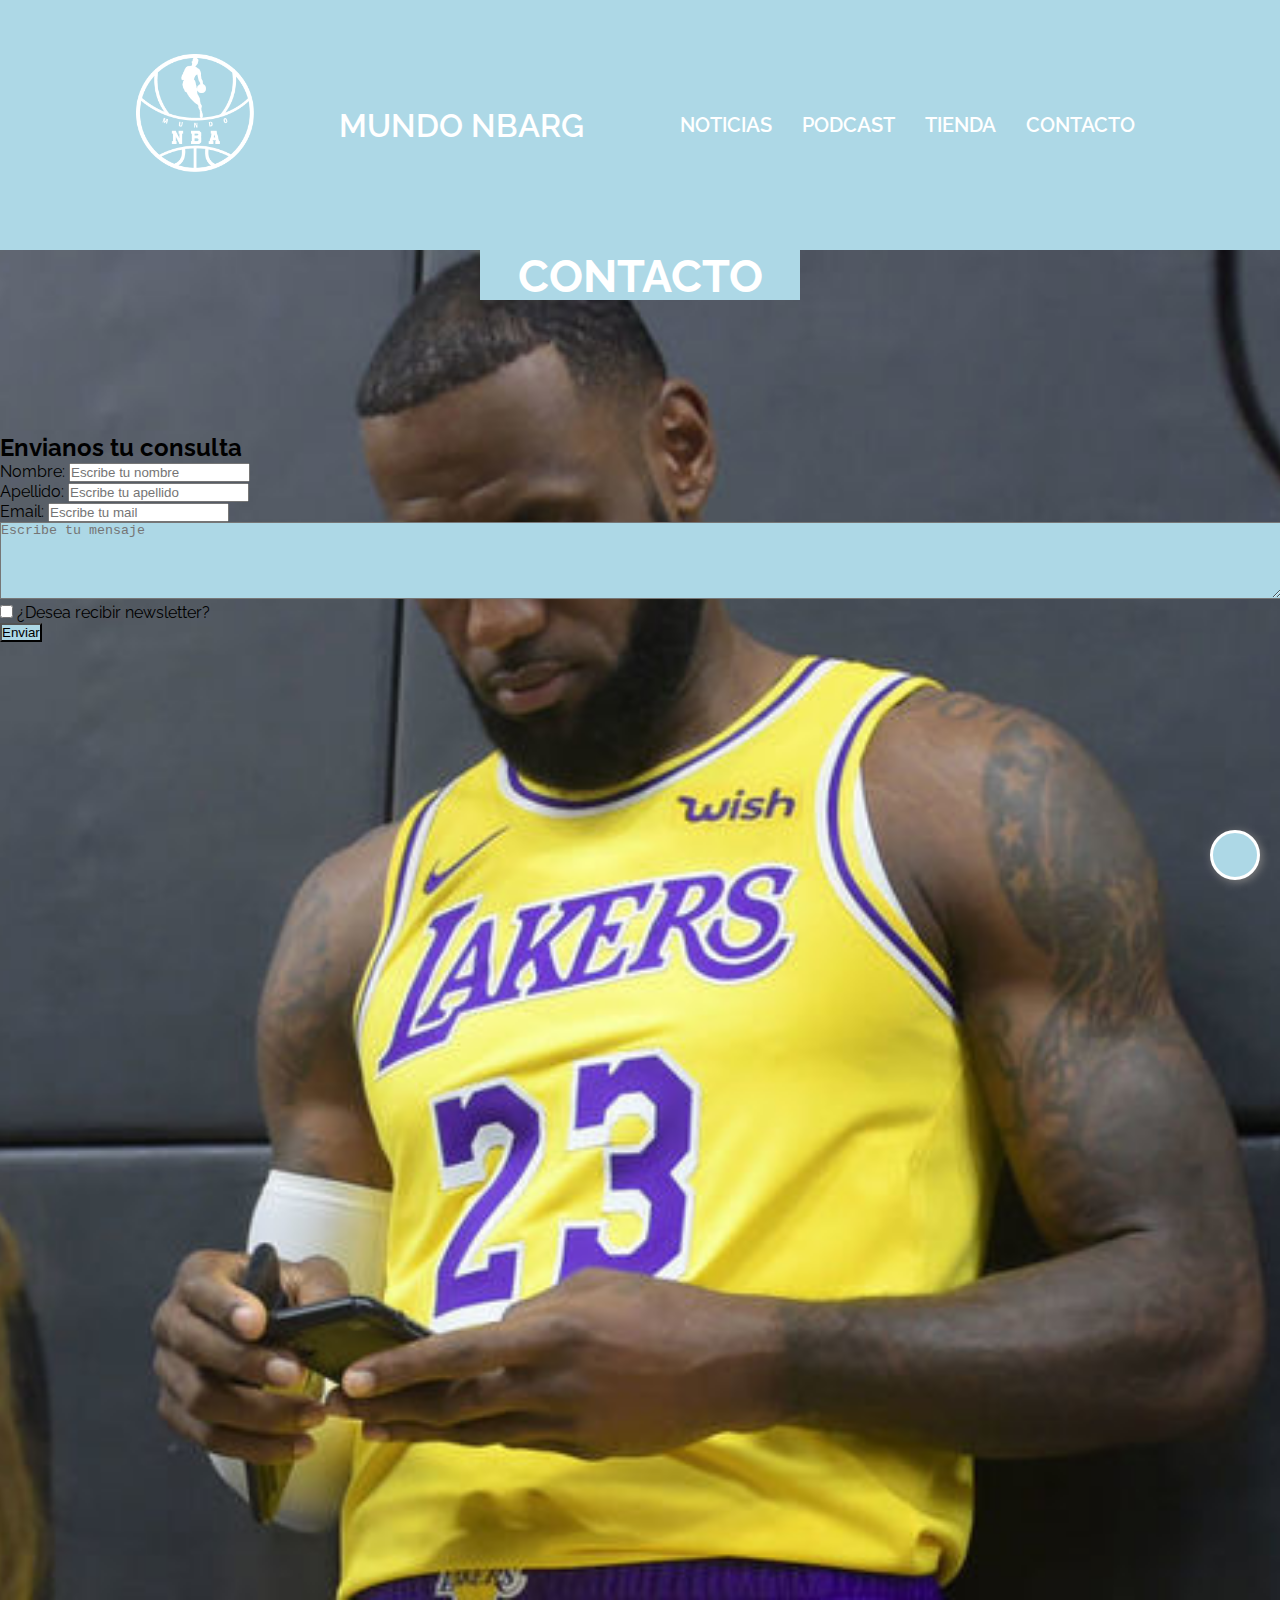
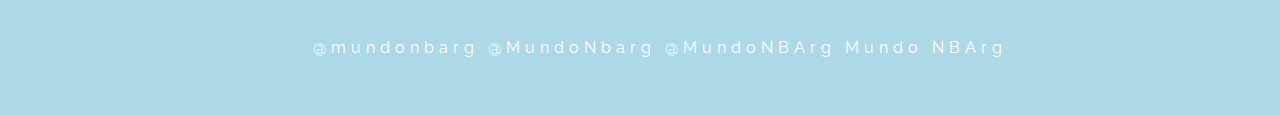
==== contacto.html @ fd3c7cde "sitio" ====
<!DOCTYPE html>
<html lang="es">
<head>
    <meta charset="UTF-8">
    <meta http-equiv="X-UA-Compatible" content="IE=edge">
    <meta name="viewport" content="width=device-width, initial-scale=1.0">
    <meta name="keywords" content="NBA, nba, basquet, Lebron James, Stephen Curry, Argentina, playoffs, James Harden, Tienda, Remeras, Camisetas, Podcast">
    <meta name="decription" content="Actualidad, información, rumores, estadísticas, fotos y videos sobre la NBA, la mejor liga de básquet del mundo">
    <link rel="stylesheet" href="https://cdn.jsdelivr.net/npm/bootstrap@4.6.1/dist/css/bootstrap.min.css" integrity="sha384-zCbKRCUGaJDkqS1kPbPd7TveP5iyJE0EjAuZQTgFLD2ylzuqKfdKlfG/eSrtxUkn" crossorigin="anonymous">
    <link rel="stylesheet" href="estilos.css">
    <link rel="preconnect" href="https://fonts.googleapis.com">
    <link rel="preconnect" href="https://fonts.gstatic.com" crossorigin>
    <link href="https://fonts.googleapis.com/css2?family=Raleway:wght@500&display=swap" rel="stylesheet">
    <link rel="stylesheet" href="https://cdnjs.cloudflare.com/ajax/libs/font-awesome/6.1.1/css/all.min.css" integrity="sha512-KfkfwYDsLkIlwQp6LFnl8zNdLGxu9YAA1QvwINks4PhcElQSvqcyVLLD9aMhXd13uQjoXtEKNosOWaZqXgel0g==" crossorigin="anonymous" referrerpolicy="no-referrer" />
    <title>Contacto</title>
</head>
<link rel="shortcut icon" href="img/Logo 2.jpg">
<body>
    <header>
        <div class="logo-encabezado">
            <a href="index.html"><img src="img/Mundo NBArg.png" alt="Logo Mundo NBArg" class="logo"></a>
        </div>
        <div class="titulo-titulo">
            <h1><a href="index.html">MUNDO NBARG</a></h1>
        </div>
        <div class="menu-encabezado">
            <nav>
                <ul>
                    <li><a href="noticias.html">NOTICIAS</a></li>
                    <li><a href="podcast.html">PODCAST</a></li>
                    <li><a href="tienda.html">TIENDA</a></li>
                    <li><a href="contacto.html">CONTACTO</a></li>
                </ul>
            </nav>
        </div>
    </header>

    <main class="contacto">
        <section class="seccion">
            <h2>CONTACTO</h2>
        </section>
        <br><br><br><br><br><br><br>
        <div class="container bg-white">
            <h2>Envianos tu consulta</h2>
            <form action="/action_page.php">
                <div class="form-group">
                    <label for="">Nombre:</label>
                    <input type="text" class="form-control" placeholder="Escribe tu nombre" name="nombre" required>
                </div>
                <div class="form-group">
                    <label for="">Apellido:</label>
                    <input type="name" class="form-control" placeholder="Escribe tu apellido" name="apellido" required>
                </div>
                <div class="form-group">
                    <label for="email">Email:</label>
                    <input type="email" class="form-control" id="email" placeholder="Escribe tu mail" name="email" required>
                </div>
                    <textarea name="Mensaje" id="Mensaje" cols="30" rows="5" placeholder="Escribe tu mensaje" class="formulario__textarea"></textarea><br>
                <div class="form-group form-check">
                    <label class="form-check-label">
                    <input class="form-check-input" type="checkbox" name="newsletter"> ¿Desea recibir newsletter?
                    </label>
                </div>
                <button type="submit" class="btn btn-primary">Enviar</button>
            </form>
        </div>
    </main>

    <footer>
        <a href="https://www.instagram.com/mundonbarg/"><i class="fa-brands fa-instagram"></i>@mundonbarg</a>
        <a href="https://twitter.com/MundoNbarg"><i class="fa-brands fa-twitter"></i>@MundoNbarg</a>
        <a href="https://www.twitch.tv/mundonbarg"><i class="fa-brands fa-twitch"></i>@MundoNBArg</a>
        <a href="https://www.spotify.com/ar/"><i class="fa-brands fa-spotify"></i>Mundo NBArg</a>
    </footer>
    <a href="https://api.whatsapp.com/send?phone=1132746025" target="_blank" class="whatsapp"><i class="fa-brands fa-whatsapp"></i></a>

    <script src="https://cdn.jsdelivr.net/npm/jquery@3.5.1/dist/jquery.slim.min.js" integrity="sha384-DfXdz2htPH0lsSSs5nCTpuj/zy4C+OGpamoFVy38MVBnE+IbbVYUew+OrCXaRkfj" crossorigin="anonymous"></script>
    <script src="https://cdn.jsdelivr.net/npm/popper.js@1.16.1/dist/umd/popper.min.js" integrity="sha384-9/reFTGAW83EW2RDu2S0VKaIzap3H66lZH81PoYlFhbGU+6BZp6G7niu735Sk7lN" crossorigin="anonymous"></script>
    <script src="https://cdn.jsdelivr.net/npm/bootstrap@4.6.1/dist/js/bootstrap.min.js" integrity="sha384-VHvPCCyXqtD5DqJeNxl2dtTyhF78xXNXdkwX1CZeRusQfRKp+tA7hAShOK/B/fQ2" crossorigin="anonymous"></script>
</body>
</html>
---- estilos.css ----
@charset "UTF-8";
/*------------General---------------*/
* {
  margin: 0;
  padding: 0;
}

body {
  font-family: 'Raleway', sans-serif;
}

.seccion, .seccion2 {
  background-color: lightblue;
  height: 50px;
  width: 25%;
  margin: auto;
  text-align: center;
  color: white;
  font-size: 30px;
}

.seccion2 {
  height: 100px;
}

@media only screen and (min-width: 1025px) {
  /*Encabezado*/
  header {
    background-color: lightblue;
    display: -webkit-box;
    display: -ms-flexbox;
    display: flex;
    -webkit-box-pack: space-evenly;
        -ms-flex-pack: space-evenly;
            justify-content: space-evenly;
    -webkit-box-align: center;
        -ms-flex-align: center;
            align-items: center;
    height: 150px;
    padding: 50px;
  }
  .logo-encabezado {
    width: 10%;
  }
  .logo {
    width: 100%;
    margin-bottom: 20px;
  }
  /*Título*/
  h1 {
    font-weight: 600;
    text-align: center;
  }
  h1 a {
    text-decoration: none;
    color: white;
  }
  h1 a:hover {
    color: black;
  }
  /*Menú*/
  nav ul {
    display: -webkit-box;
    display: -ms-flexbox;
    display: flex;
    gap: 30px;
    margin: 10px;
  }
  nav ul li {
    list-style: none;
    font-size: 20px;
    font-weight: 600;
  }
  nav ul li a {
    text-decoration: none;
    color: white;
  }
  nav ul li a:hover {
    color: black;
  }
  .activo {
    color: #658DE3;
  }
  /*Main*/
  main {
    height: 200vh;
    width: 100%;
  }
  /*Pie de página*/
  footer {
    height: 75px;
    width: 100%;
    padding: 20px;
    background-color: lightblue;
    text-align: center;
    letter-spacing: 5px;
  }
  footer a {
    text-decoration: none;
    color: white;
    display: inline-block;
  }
  footer a i {
    font-size: 35px;
    color: white;
  }
  footer a:hover {
    color: #658DE3;
  }
  .whatsapp {
    height: 44px;
    width: 44px;
    font-size: 27px;
    background-color: lightblue;
    color: white;
    border: 3px solid white;
    bottom: 20px;
    right: 20px;
    position: fixed;
    text-align: center;
    border-radius: 50%;
    -webkit-box-shadow: 2px 2px 10px grey;
            box-shadow: 2px 2px 10px grey;
  }
  /*INICIO*/
  .home {
    background-image: url(img/Fondo.jpg);
    background-size: cover;
    background-position: center;
    width: 100%;
  }
  .sec {
    width: 80%;
    margin: auto;
  }
  .carousel-caption h3, .carousel-caption p {
    background: #000000c4;
    -webkit-box-shadow: -5px 0 0 0 #000000c4, 10px 0 0 0 #000000c4;
            box-shadow: -5px 0 0 0 #000000c4, 10px 0 0 0 #000000c4;
  }
  .enlaces {
    height: 200px;
    width: 90%;
    margin-top: 40px;
    margin-left: 70px;
    display: -ms-grid;
    display: grid;
    -ms-grid-columns: (1fr)[3];
        grid-template-columns: repeat(3, 1fr);
    -ms-grid-rows: repeat 2, 1fr;
        grid-template-rows: repeat 2, 1fr;
    grid-column-gap: 4%;
    grid-row-gap: 10%;
    -webkit-box-pack: center;
        -ms-flex-pack: center;
            justify-content: center;
    -ms-flex-line-pack: start;
        align-content: flex-start;
  }
  /*---------------------MAPA INICIO---------------------------------------------*/
  .enlaces--e1 a {
    text-decoration: none;
    color: white;
    font-size: 25px;
    font-weight: 600;
    text-align: center;
  }
  .enlaces--e1 a h3 {
    background: #000000c4;
    -webkit-box-shadow: -10px 0 0 0 #000000c4, 10px 0 0 0 #000000c4;
            box-shadow: -10px 0 0 0 #000000c4, 10px 0 0 0 #000000c4;
  }
  .enlaces--e1 a img {
    height: 200px;
    width: 330px;
  }
  .enlaces--e2 a {
    text-decoration: none;
    color: white;
    font-size: 25px;
    font-weight: 600;
    text-align: center;
  }
  .enlaces--e2 a h3 {
    background: #000000c4;
    -webkit-box-shadow: -10px 0 0 0 #000000c4, 10px 0 0 0 #000000c4;
            box-shadow: -10px 0 0 0 #000000c4, 10px 0 0 0 #000000c4;
  }
  .enlaces--e2 a img {
    height: 200px;
    width: 330px;
  }
  .enlaces--e3 a {
    text-decoration: none;
    color: white;
    font-size: 25px;
    font-weight: 600;
    text-align: center;
  }
  .enlaces--e3 a h3 {
    background: #000000c4;
    -webkit-box-shadow: -10px 0 0 0 #000000c4, 10px 0 0 0 #000000c4;
            box-shadow: -10px 0 0 0 #000000c4, 10px 0 0 0 #000000c4;
  }
  .enlaces--e3 a img {
    height: 200px;
    width: 330px;
  }
  .enlaces--e4 a {
    text-decoration: none;
    color: white;
    font-size: 25px;
    font-weight: 600;
    text-align: center;
  }
  .enlaces--e4 a h3 {
    background: #000000c4;
    -webkit-box-shadow: -10px 0 0 0 #000000c4, 10px 0 0 0 #000000c4;
            box-shadow: -10px 0 0 0 #000000c4, 10px 0 0 0 #000000c4;
  }
  .enlaces--e4 a img {
    height: 180px;
    width: 330px;
  }
  .enlaces--e5 a {
    text-decoration: none;
    color: white;
    font-size: 25px;
    font-weight: 600;
    text-align: center;
  }
  .enlaces--e5 a h3 {
    background: #000000c4;
    -webkit-box-shadow: -10px 0 0 0 #000000c4, 10px 0 0 0 #000000c4;
            box-shadow: -10px 0 0 0 #000000c4, 10px 0 0 0 #000000c4;
  }
  .enlaces--e5 a img {
    height: 180px;
    width: 330px;
  }
  .enlaces--e6 a {
    text-decoration: none;
    color: white;
    font-size: 25px;
    font-weight: 600;
    text-align: center;
  }
  .enlaces--e6 a h3 {
    background: #000000c4;
    -webkit-box-shadow: -10px 0 0 0 #000000c4, 10px 0 0 0 #000000c4;
            box-shadow: -10px 0 0 0 #000000c4, 10px 0 0 0 #000000c4;
  }
  .enlaces--e6 a img {
    height: 180px;
    width: 330px;
  }
  /*---------------------MAPA FINAL---------------------------------------------*/
  .enlaces--e1:hover, .enlaces--e2:hover, .enlaces--e3:hover, .enlaces--e4:hover, .enlaces--e5:hover, .enlaces--e6:hover {
    -webkit-transform: scale(1.2);
            transform: scale(1.2);
  }
  /*NOTICIAS*/
  .noticias {
    background-image: url(img/Court.jpg);
    background-size: cover;
    background-position: center;
    height: 230vh;
  }
  .noticias2 {
    text-align: center;
    display: -ms-grid;
    display: grid;
    margin: auto;
    margin-top: 40px;
    -ms-grid-columns: (1fr)[3];
        grid-template-columns: repeat(3, 1fr);
    -ms-grid-rows: repeat 3, 1fr;
        grid-template-rows: repeat 3, 1fr;
    grid-column-gap: 4%;
    grid-row-gap: 8%;
  }
  .noticias a {
    width: 100%;
    height: 300px;
    text-decoration: none;
    color: white;
    margin: auto;
  }
  .noticias a h3 {
    background: #000000c4;
    -webkit-box-shadow: -10px 0 0 0 #000000c4, 10px 0 0 0 #000000c4;
            box-shadow: -10px 0 0 0 #000000c4, 10px 0 0 0 #000000c4;
    display: inline-block;
  }
  .noticias a img {
    width: 100%;
    height: 200px;
  }
  .n1:hover, .n2:hover, .n3:hover, .n4:hover, .n5:hover, .n6:hover {
    -webkit-transform: scale(1.05);
            transform: scale(1.05);
  }
  /*TIENDA*/
  .tienda {
    background-image: url(img/Tienda.jpg);
    background-size: cover;
    background-position: center;
  }
  .tienda h3 {
    font-size: 30px;
    font-weight: 600;
    text-align: center;
    margin-top: 20px;
  }
  .productos {
    height: 100%;
    padding: 5px;
    justify-items: center;
    display: -ms-grid;
    display: grid;
    -ms-grid-columns: (1fr)[3];
        grid-template-columns: repeat(3, 1fr);
    -ms-grid-rows: (1fr)[3];
        grid-template-rows: repeat(3, 1fr);
  }
  .productos a {
    text-decoration: none;
    color: white;
    text-align: center;
  }
  .productos a img {
    height: 300px;
    width: 400px;
    margin: auto;
  }
  .productos a h3 {
    background: #000000c4;
    -webkit-box-shadow: -10px 0 0 0 #000000c4, 10px 0 0 0 #000000c4;
            box-shadow: -10px 0 0 0 #000000c4, 10px 0 0 0 #000000c4;
    font-size: 15px;
    font-weight: 500;
  }
  .p1:hover, .p2:hover, .p3:hover, .p4:hover, .p5:hover, .p6:hover, .p7:hover, .p8:hover, .p9:hover {
    -webkit-transform: scale(1.05);
            transform: scale(1.05);
  }
  /*PODCAST*/
  .podcast {
    background-image: url(img/Podcast-2.jpg);
    background-size: cover;
    background-position: center;
  }
  .podcast h3 {
    text-align: center;
    font-size: 35px;
    font-weight: 600;
    margin: auto;
    padding-top: 25px;
  }
  .podcast h3 a {
    text-decoration: none;
    color: white;
  }
  .description {
    text-align: justify;
    width: 70%;
    margin: 20px auto;
    font-weight: 600;
    font-size: 25px;
  }
  /*CONTACTO*/
  .contacto {
    height: 150vh;
    background-image: url(img/Contacto2.jpg);
    background-size: cover;
    background-position: center;
  }
  .formulario__textarea {
    width: 100%;
    background-color: lightblue;
  }
  .btn-primary {
    background-color: lightblue;
  }
  .btn-primary:hover {
    background-color: blue;
  }
}

/*-------------------------------------------------------------------------------------------------------------*/
/*-------------------------------------------------------------------------------------------------------------*/
@media only screen and (min-width: 320px) and (max-width: 720px) {
  /*Encabezado*/
  header {
    background-color: lightblue;
    display: -webkit-box;
    display: -ms-flexbox;
    display: flex;
    -webkit-box-pack: space-evenly;
        -ms-flex-pack: space-evenly;
            justify-content: space-evenly;
    -webkit-box-align: center;
        -ms-flex-align: center;
            align-items: center;
    height: 150px;
    padding: 50px;
  }
  .logo-encabezado {
    width: 10%;
  }
  .logo {
    width: 100%;
    margin-bottom: 20px;
  }
  /*Título*/
  h1 {
    font-weight: 600;
    font-size: 25px;
    text-align: center;
  }
  h1 a {
    text-decoration: none;
    color: white;
  }
  h1 a:hover {
    color: black;
  }
  /*Menú*/
  nav ul {
    display: -webkit-box;
    display: -ms-flexbox;
    display: flex;
    gap: 5px;
    margin: 10px;
  }
  nav ul li {
    list-style: none;
    font-size: 20px;
    font-weight: 600;
  }
  nav ul li a {
    text-decoration: none;
    color: white;
  }
  nav ul li a:hover {
    color: black;
  }
  .activo {
    color: #658DE3;
  }
  /*Main*/
  main {
    height: 200vh;
    width: 100%;
  }
  /*Pie de página*/
  footer {
    height: 100px;
    width: 100%;
    padding: 0;
    background-color: lightblue;
    text-align: center;
    letter-spacing: 5px;
  }
  footer a {
    text-decoration: none;
    color: white;
    display: inline-block;
  }
  footer a i {
    font-size: 20px;
    color: white;
  }
  footer a:hover {
    color: #658DE3;
  }
  .whatsapp {
    height: 40px;
    width: 40px;
    font-size: 25px;
    background-color: lightblue;
    color: white;
    border: 3px solid white;
    bottom: 30px;
    right: 50px;
    position: fixed;
    text-align: center;
    border-radius: 50%;
    -webkit-box-shadow: 2px 2px 10px grey;
            box-shadow: 2px 2px 10px grey;
  }
  /*INICIO*/
  .home {
    background-image: url(img/Fondo.jpg);
    background-size: cover;
    background-position: center;
    width: 100%;
    height: 310vh;
  }
  .sec {
    width: 80%;
    margin: auto;
    height: 400px;
  }
  .carousel-caption h3, .carousel-caption p {
    background: #000000c4;
    -webkit-box-shadow: -5px 0 0 0 #000000c4, 10px 0 0 0 #000000c4;
            box-shadow: -5px 0 0 0 #000000c4, 10px 0 0 0 #000000c4;
  }
  .enlaces {
    height: 500px;
    width: 90%;
    margin-top: 20px;
    margin-left: 40px;
    display: -ms-grid;
    display: grid;
    -ms-grid-columns: (1fr)[2];
        grid-template-columns: repeat(2, 1fr);
    -ms-grid-rows: repeat 3, 1fr;
        grid-template-rows: repeat 3, 1fr;
    grid-column-gap: 4%;
    grid-row-gap: 10%;
    -webkit-box-pack: center;
        -ms-flex-pack: center;
            justify-content: center;
    -ms-flex-line-pack: start;
        align-content: flex-start;
  }
  .enlaces a {
    text-decoration: none;
    color: white;
    font-size: 8px;
    font-weight: 600;
    text-align: center;
  }
  .enlaces a h3 {
    background: #000000c4;
    -webkit-box-shadow: -3px 0 0 0 #000000c4, 10px 0 0 0 #000000c4;
            box-shadow: -3px 0 0 0 #000000c4, 10px 0 0 0 #000000c4;
  }
  .enlaces a img {
    height: 200px;
    width: 80%;
  }
  .enlaces--e1:hover, .enlaces--e2:hover, .enlaces--e3:hover, .enlaces--e4:hover, .enlaces--e5:hover, .enlaces--e6:hover {
    -webkit-transform: scale(1.2);
            transform: scale(1.2);
  }
  /*NOTICIAS*/
  .noticias {
    background-image: url(img/Court.jpg);
    background-size: cover;
    background-position: center;
    height: 400vh;
  }
  .noticias2 {
    text-align: center;
    display: -ms-grid;
    display: grid;
    margin: auto;
    margin-top: 40px;
    -ms-grid-columns: 1fr;
        grid-template-columns: 1fr;
    -ms-grid-rows: repeat 9, 1fr;
        grid-template-rows: repeat 9, 1fr;
    grid-row-gap: 2%;
  }
  .noticias a {
    width: 100%;
    height: 300px;
    text-decoration: none;
    color: white;
    margin: auto;
  }
  .noticias a h3 {
    background: #000000c4;
    -webkit-box-shadow: -10px 0 0 0 #000000c4, 10px 0 0 0 #000000c4;
            box-shadow: -10px 0 0 0 #000000c4, 10px 0 0 0 #000000c4;
    display: inline-block;
    font-size: 15px;
  }
  .noticias a img {
    width: 100%;
    height: 150px;
  }
  .n1:hover, .n2:hover, .n3:hover, .n4:hover, .n5:hover, .n6:hover {
    -webkit-transform: scale(1.05);
            transform: scale(1.05);
  }
  /*TIENDA*/
  .tienda {
    background-image: url(img/Tienda.jpg);
    background-size: cover;
    background-position: center;
    height: 370vh;
  }
  .tienda h3 {
    font-size: 30px;
    font-weight: 600;
    text-align: center;
    margin-top: 20px;
  }
  .productos {
    height: 100%;
    padding: 5px;
    margin-top: 20px;
    justify-items: center;
    display: -ms-grid;
    display: grid;
    -ms-grid-columns: 1fr;
        grid-template-columns: 1fr;
    -ms-grid-rows: (1fr)[9];
        grid-template-rows: repeat(9, 1fr);
  }
  .productos a {
    text-decoration: none;
    color: white;
    text-align: center;
  }
  .productos a img {
    height: 200px;
    width: 300px;
    margin: auto;
  }
  .productos a h3 {
    background: #000000c4;
    -webkit-box-shadow: -10px 0 0 0 #000000c4, 10px 0 0 0 #000000c4;
            box-shadow: -10px 0 0 0 #000000c4, 10px 0 0 0 #000000c4;
    font-size: 15px;
    font-weight: 500;
  }
  .p1:hover, .p2:hover, .p3:hover, .p4:hover, .p5:hover, .p6:hover, .p7:hover, .p8:hover, .p9:hover {
    -webkit-transform: scale(1.05);
            transform: scale(1.05);
  }
  /*PODCAST*/
  .podcast {
    background-image: url(img/Podcast-2.jpg);
    background-size: cover;
    background-position: center;
  }
  .podcast h3 {
    text-align: center;
    font-size: 35px;
    font-weight: 600;
    margin: auto;
    padding-top: 25px;
  }
  .podcast h3 a {
    text-decoration: none;
    color: white;
  }
  .description {
    text-align: justify;
    width: 70%;
    margin: 20px auto;
    font-weight: 600;
    font-size: 25px;
  }
  /*CONTACTO*/
  .contacto {
    height: 150vh;
    background-image: url(img/Contacto2.jpg);
    background-size: cover;
    background-position: center;
  }
  .formulario__textarea {
    width: 100%;
    background-color: lightblue;
  }
  .btn-primary {
    background-color: lightblue;
  }
  .btn-primary:hover {
    background-color: blue;
  }
}
/*# sourceMappingURL=estilos.css.map */
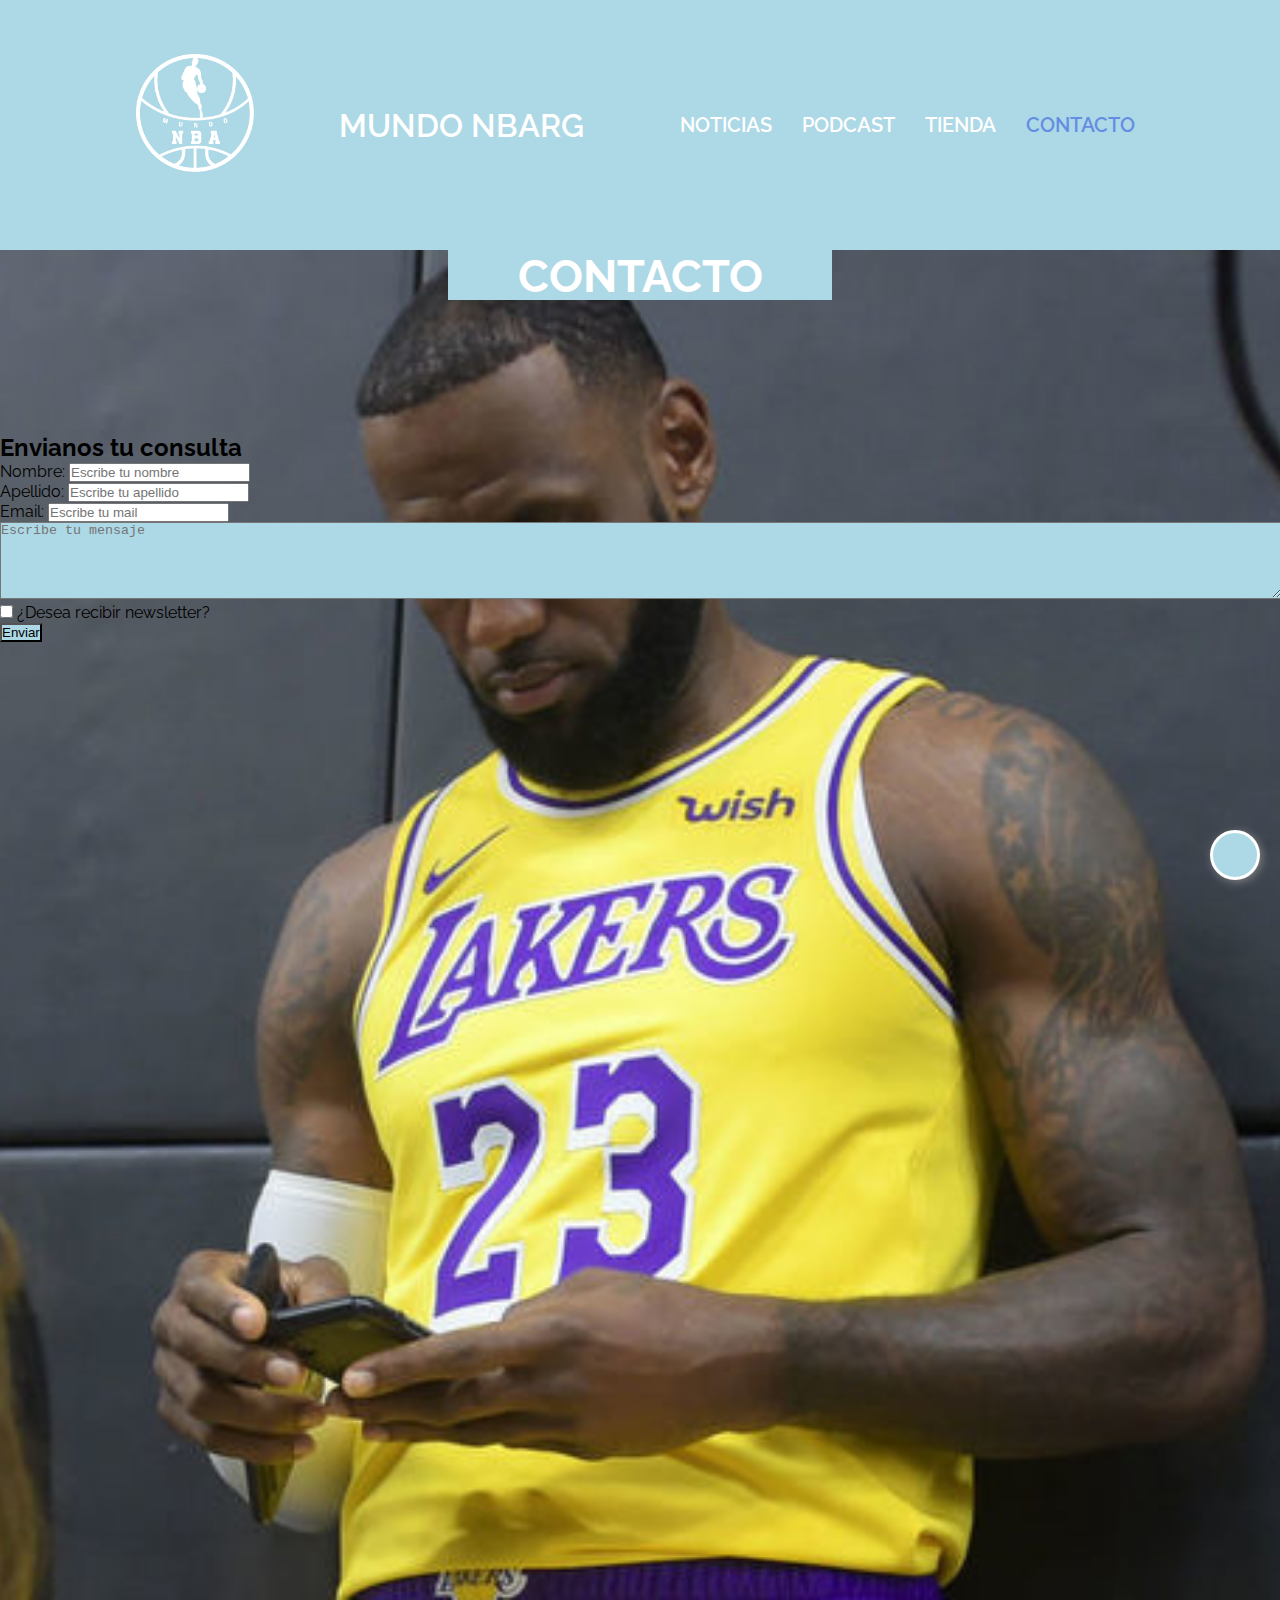
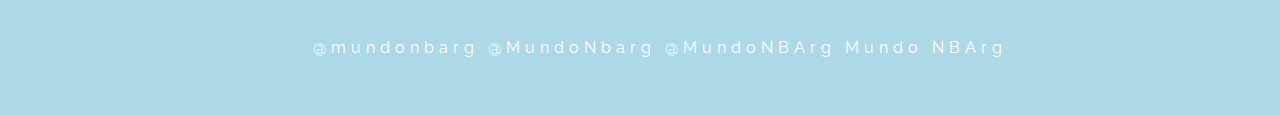
==== commit d970a63e: "proyecto final" ====
--- a/contacto.html
+++ b/contacto.html
@@ -29,7 +29,7 @@
                     <li><a href="noticias.html">NOTICIAS</a></li>
                     <li><a href="podcast.html">PODCAST</a></li>
                     <li><a href="tienda.html">TIENDA</a></li>
-                    <li><a href="contacto.html">CONTACTO</a></li>
+                    <li><a href="contacto.html" class="activo">CONTACTO</a></li>
                 </ul>
             </nav>
         </div>
--- a/estilos.css
+++ b/estilos.css
@@ -12,15 +12,11 @@
 .seccion, .seccion2 {
   background-color: lightblue;
   height: 50px;
-  width: 25%;
+  width: 30%;
   margin: auto;
   text-align: center;
   color: white;
   font-size: 30px;
-}
-
-.seccion2 {
-  height: 100px;
 }
 
 @media only screen and (min-width: 1025px) {
@@ -161,7 +157,6 @@
   .enlaces--e1 a {
     text-decoration: none;
     color: white;
-    font-size: 25px;
     font-weight: 600;
     text-align: center;
   }
@@ -169,6 +164,8 @@
     background: #000000c4;
     -webkit-box-shadow: -10px 0 0 0 #000000c4, 10px 0 0 0 #000000c4;
             box-shadow: -10px 0 0 0 #000000c4, 10px 0 0 0 #000000c4;
+    font-size: 23px;
+    font-weight: 600;
   }
   .enlaces--e1 a img {
     height: 200px;
@@ -177,7 +174,6 @@
   .enlaces--e2 a {
     text-decoration: none;
     color: white;
-    font-size: 25px;
     font-weight: 600;
     text-align: center;
   }
@@ -185,6 +181,8 @@
     background: #000000c4;
     -webkit-box-shadow: -10px 0 0 0 #000000c4, 10px 0 0 0 #000000c4;
             box-shadow: -10px 0 0 0 #000000c4, 10px 0 0 0 #000000c4;
+    font-size: 23px;
+    font-weight: 600;
   }
   .enlaces--e2 a img {
     height: 200px;
@@ -193,7 +191,6 @@
   .enlaces--e3 a {
     text-decoration: none;
     color: white;
-    font-size: 25px;
     font-weight: 600;
     text-align: center;
   }
@@ -201,6 +198,8 @@
     background: #000000c4;
     -webkit-box-shadow: -10px 0 0 0 #000000c4, 10px 0 0 0 #000000c4;
             box-shadow: -10px 0 0 0 #000000c4, 10px 0 0 0 #000000c4;
+    font-size: 23px;
+    font-weight: 600;
   }
   .enlaces--e3 a img {
     height: 200px;
@@ -209,7 +208,6 @@
   .enlaces--e4 a {
     text-decoration: none;
     color: white;
-    font-size: 25px;
     font-weight: 600;
     text-align: center;
   }
@@ -217,15 +215,16 @@
     background: #000000c4;
     -webkit-box-shadow: -10px 0 0 0 #000000c4, 10px 0 0 0 #000000c4;
             box-shadow: -10px 0 0 0 #000000c4, 10px 0 0 0 #000000c4;
+    font-size: 23px;
+    font-weight: 600;
   }
   .enlaces--e4 a img {
-    height: 180px;
+    height: 190px;
     width: 330px;
   }
   .enlaces--e5 a {
     text-decoration: none;
     color: white;
-    font-size: 25px;
     font-weight: 600;
     text-align: center;
   }
@@ -233,15 +232,16 @@
     background: #000000c4;
     -webkit-box-shadow: -10px 0 0 0 #000000c4, 10px 0 0 0 #000000c4;
             box-shadow: -10px 0 0 0 #000000c4, 10px 0 0 0 #000000c4;
+    font-size: 23px;
+    font-weight: 600;
   }
   .enlaces--e5 a img {
-    height: 180px;
+    height: 190px;
     width: 330px;
   }
   .enlaces--e6 a {
     text-decoration: none;
     color: white;
-    font-size: 25px;
     font-weight: 600;
     text-align: center;
   }
@@ -249,9 +249,11 @@
     background: #000000c4;
     -webkit-box-shadow: -10px 0 0 0 #000000c4, 10px 0 0 0 #000000c4;
             box-shadow: -10px 0 0 0 #000000c4, 10px 0 0 0 #000000c4;
+    font-size: 23px;
+    font-weight: 600;
   }
   .enlaces--e6 a img {
-    height: 180px;
+    height: 190px;
     width: 330px;
   }
   /*---------------------MAPA FINAL---------------------------------------------*/
@@ -389,7 +391,7 @@
 
 /*-------------------------------------------------------------------------------------------------------------*/
 /*-------------------------------------------------------------------------------------------------------------*/
-@media only screen and (min-width: 320px) and (max-width: 720px) {
+@media only screen and (min-width: 320px) and (max-width: 480px) {
   /*Encabezado*/
   header {
     background-color: lightblue;
@@ -406,7 +408,7 @@
     padding: 50px;
   }
   .logo-encabezado {
-    width: 10%;
+    width: 50%;
   }
   .logo {
     width: 100%;
@@ -426,21 +428,23 @@
     color: black;
   }
   /*Menú*/
+  nav {
+    height: 120px;
+  }
   nav ul {
-    display: -webkit-box;
-    display: -ms-flexbox;
-    display: flex;
+    display: inline-block;
     gap: 5px;
     margin: 10px;
+    font-size: 15px;
   }
   nav ul li {
     list-style: none;
+    font-weight: 600;
+  }
+  nav ul li a {
+    text-decoration: none;
+    color: white;
     font-size: 20px;
-    font-weight: 600;
-  }
-  nav ul li a {
-    text-decoration: none;
-    color: white;
   }
   nav ul li a:hover {
     color: black;
@@ -495,12 +499,16 @@
     background-size: cover;
     background-position: center;
     width: 100%;
-    height: 310vh;
+    height: 250vh;
   }
   .sec {
     width: 80%;
     margin: auto;
     height: 400px;
+  }
+  .carousel-item {
+    background-position: center center;
+    background-repeat: no-repeat;
   }
   .carousel-caption h3, .carousel-caption p {
     background: #000000c4;
@@ -510,8 +518,8 @@
   .enlaces {
     height: 500px;
     width: 90%;
-    margin-top: 20px;
-    margin-left: 40px;
+    margin-top: 50px;
+    margin-left: 15px;
     display: -ms-grid;
     display: grid;
     -ms-grid-columns: (1fr)[2];
@@ -529,18 +537,18 @@
   .enlaces a {
     text-decoration: none;
     color: white;
-    font-size: 8px;
-    font-weight: 600;
     text-align: center;
   }
   .enlaces a h3 {
     background: #000000c4;
     -webkit-box-shadow: -3px 0 0 0 #000000c4, 10px 0 0 0 #000000c4;
             box-shadow: -3px 0 0 0 #000000c4, 10px 0 0 0 #000000c4;
+    font-size: 20px;
+    font-weight: 600;
   }
   .enlaces a img {
     height: 200px;
-    width: 80%;
+    width: 100%;
   }
   .enlaces--e1:hover, .enlaces--e2:hover, .enlaces--e3:hover, .enlaces--e4:hover, .enlaces--e5:hover, .enlaces--e6:hover {
     -webkit-transform: scale(1.2);
@@ -551,7 +559,10 @@
     background-image: url(img/Court.jpg);
     background-size: cover;
     background-position: center;
-    height: 400vh;
+    height: 450vh;
+  }
+  .noticias h2 {
+    font-size: 20px;
   }
   .noticias2 {
     text-align: center;
@@ -566,7 +577,7 @@
     grid-row-gap: 2%;
   }
   .noticias a {
-    width: 100%;
+    width: 80%;
     height: 300px;
     text-decoration: none;
     color: white;
@@ -580,8 +591,8 @@
     font-size: 15px;
   }
   .noticias a img {
-    width: 100%;
-    height: 150px;
+    width: 80%;
+    height: 165px;
   }
   .n1:hover, .n2:hover, .n3:hover, .n4:hover, .n5:hover, .n6:hover {
     -webkit-transform: scale(1.05);
@@ -592,13 +603,12 @@
     background-image: url(img/Tienda.jpg);
     background-size: cover;
     background-position: center;
-    height: 370vh;
-  }
-  .tienda h3 {
-    font-size: 30px;
-    font-weight: 600;
-    text-align: center;
-    margin-top: 20px;
+    height: 385vh;
+  }
+  .tienda h2 {
+    font-size: 20px;
+    font-weight: 600;
+    text-align: center;
   }
   .productos {
     height: 100%;
@@ -639,14 +649,14 @@
     background-size: cover;
     background-position: center;
   }
-  .podcast h3 {
-    text-align: center;
-    font-size: 35px;
+  .podcast h2 {
+    text-align: center;
+    font-size: 20px;
     font-weight: 600;
     margin: auto;
     padding-top: 25px;
   }
-  .podcast h3 a {
+  .podcast h2 a {
     text-decoration: none;
     color: white;
   }
@@ -655,7 +665,10 @@
     width: 70%;
     margin: 20px auto;
     font-weight: 600;
-    font-size: 25px;
+    font-size: 15px;
+  }
+  .final {
+    text-align: center;
   }
   /*CONTACTO*/
   .contacto {
@@ -664,8 +677,15 @@
     background-size: cover;
     background-position: center;
   }
+  .contacto h2 {
+    text-align: center;
+    font-size: 20px;
+    font-weight: 600;
+    margin: auto;
+    padding-top: 25px;
+  }
   .formulario__textarea {
-    width: 100%;
+    width: 90%;
     background-color: lightblue;
   }
   .btn-primary {
@@ -675,4 +695,311 @@
     background-color: blue;
   }
 }
+
+/*-------------------------------------------------------------------------------------------------------------*/
+/*-------------------------------------------------------------------------------------------------------------*/
+/*-------------------------------------------------------------------------------------------------------------*/
+@media only screen and (min-width: 481px) and (max-width: 1024px) {
+  /*Encabezado*/
+  header {
+    background-color: lightblue;
+    display: -webkit-box;
+    display: -ms-flexbox;
+    display: flex;
+    -webkit-box-pack: space-evenly;
+        -ms-flex-pack: space-evenly;
+            justify-content: space-evenly;
+    -webkit-box-align: center;
+        -ms-flex-align: center;
+            align-items: center;
+    height: 150px;
+    padding: 50px;
+  }
+  .logo-encabezado {
+    width: 50%;
+  }
+  .logo {
+    width: 100%;
+    margin-bottom: 20px;
+  }
+  /*Título*/
+  h1 {
+    font-weight: 600;
+    font-size: 25px;
+    text-align: center;
+  }
+  h1 a {
+    text-decoration: none;
+    color: white;
+  }
+  h1 a:hover {
+    color: black;
+  }
+  /*Menú*/
+  nav ul {
+    display: -webkit-box;
+    display: -ms-flexbox;
+    display: flex;
+    gap: 30px;
+    margin: 10px;
+  }
+  nav ul li {
+    list-style: none;
+    font-size: 20px;
+    font-weight: 600;
+  }
+  nav ul li a {
+    text-decoration: none;
+    color: white;
+  }
+  nav ul li a:hover {
+    color: black;
+  }
+  .activo {
+    color: #658DE3;
+  }
+  /*Main*/
+  main {
+    height: 200vh;
+    width: 100%;
+  }
+  /*Pie de página*/
+  footer {
+    height: 120px;
+    width: 100%;
+    padding: 20px;
+    background-color: lightblue;
+    text-align: center;
+    letter-spacing: 5px;
+  }
+  footer a {
+    height: 50px;
+    text-decoration: none;
+    color: white;
+    display: inline-block;
+  }
+  footer a i {
+    font-size: 35px;
+    color: white;
+  }
+  footer a:hover {
+    color: #658DE3;
+  }
+  .whatsapp {
+    height: 45px;
+    width: 45px;
+    font-size: 25px;
+    background-color: lightblue;
+    color: white;
+    border: 3px solid white;
+    bottom: 30px;
+    right: 50px;
+    position: fixed;
+    text-align: center;
+    border-radius: 50%;
+    -webkit-box-shadow: 2px 2px 10px grey;
+            box-shadow: 2px 2px 10px grey;
+  }
+  /*INICIO*/
+  .home {
+    background-image: url(img/Fondo.jpg);
+    background-size: cover;
+    background-position: center;
+    width: 100%;
+    height: 150vh;
+  }
+  .sec {
+    width: 80%;
+    margin: auto;
+    height: 400px;
+  }
+  .carousel-item {
+    background-position: center center;
+    background-repeat: no-repeat;
+  }
+  .carousel-caption h3, .carousel-caption p {
+    background: #000000c4;
+    -webkit-box-shadow: -5px 0 0 0 #000000c4, 10px 0 0 0 #000000c4;
+            box-shadow: -5px 0 0 0 #000000c4, 10px 0 0 0 #000000c4;
+  }
+  .enlaces {
+    height: 100px;
+    width: 90%;
+    margin-top: 150px;
+    margin-left: 35px;
+    display: -ms-grid;
+    display: grid;
+    -ms-grid-columns: (1fr)[2];
+        grid-template-columns: repeat(2, 1fr);
+    -ms-grid-rows: repeat 3, 1fr;
+        grid-template-rows: repeat 3, 1fr;
+    grid-column-gap: 4%;
+    grid-row-gap: 10%;
+    -webkit-box-pack: center;
+        -ms-flex-pack: center;
+            justify-content: center;
+    -ms-flex-line-pack: start;
+        align-content: flex-start;
+  }
+  .enlaces a {
+    text-decoration: none;
+    color: white;
+    text-align: center;
+  }
+  .enlaces a h3 {
+    background: #000000c4;
+    -webkit-box-shadow: -3px 0 0 0 #000000c4, 10px 0 0 0 #000000c4;
+            box-shadow: -3px 0 0 0 #000000c4, 10px 0 0 0 #000000c4;
+    font-size: 20px;
+    font-weight: 600;
+  }
+  .enlaces a img {
+    height: 200px;
+    width: 100%;
+  }
+  .enlaces--e1:hover, .enlaces--e2:hover, .enlaces--e3:hover, .enlaces--e4:hover, .enlaces--e5:hover, .enlaces--e6:hover {
+    -webkit-transform: scale(1.2);
+            transform: scale(1.2);
+  }
+  /*NOTICIAS*/
+  .noticias {
+    background-image: url(img/Court.jpg);
+    background-size: cover;
+    background-position: center;
+    height: 250vh;
+  }
+  .noticias h2 {
+    font-size: 25px;
+    font-weight: 600;
+  }
+  .noticias2 {
+    text-align: center;
+    display: -ms-grid;
+    display: grid;
+    margin: auto;
+    margin-top: 40px;
+    -ms-grid-columns: (1fr)[2];
+        grid-template-columns: repeat(2, 1fr);
+    -ms-grid-rows: (1fr)[5];
+        grid-template-rows: repeat(5, 1fr);
+  }
+  .noticias a {
+    width: 80%;
+    height: 300px;
+    text-decoration: none;
+    color: white;
+    margin: auto;
+  }
+  .noticias a h3 {
+    background: #000000c4;
+    -webkit-box-shadow: -10px 0 0 0 #000000c4, 10px 0 0 0 #000000c4;
+            box-shadow: -10px 0 0 0 #000000c4, 10px 0 0 0 #000000c4;
+    display: inline-block;
+    font-size: 15px;
+  }
+  .noticias a img {
+    width: 80%;
+    height: 165px;
+  }
+  .n1:hover, .n2:hover, .n3:hover, .n4:hover, .n5:hover, .n6:hover {
+    -webkit-transform: scale(1.05);
+            transform: scale(1.05);
+  }
+  /*TIENDA*/
+  .tienda {
+    background-image: url(img/Tienda.jpg);
+    background-size: cover;
+    background-position: center;
+    height: 385vh;
+  }
+  .tienda h2 {
+    font-size: 25px;
+    font-weight: 600;
+    text-align: center;
+  }
+  .productos {
+    height: 100%;
+    padding: 5px;
+    margin-top: 20px;
+    justify-items: center;
+    display: -ms-grid;
+    display: grid;
+    -ms-grid-columns: 1fr;
+        grid-template-columns: 1fr;
+    -ms-grid-rows: (1fr)[9];
+        grid-template-rows: repeat(9, 1fr);
+  }
+  .productos a {
+    text-decoration: none;
+    color: white;
+    text-align: center;
+  }
+  .productos a img {
+    height: 350px;
+    margin: auto;
+  }
+  .productos a h3 {
+    background: #000000c4;
+    -webkit-box-shadow: -10px 0 0 0 #000000c4, 10px 0 0 0 #000000c4;
+            box-shadow: -10px 0 0 0 #000000c4, 10px 0 0 0 #000000c4;
+    font-size: 15px;
+    font-weight: 500;
+  }
+  .p1:hover, .p2:hover, .p3:hover, .p4:hover, .p5:hover, .p6:hover, .p7:hover, .p8:hover, .p9:hover {
+    -webkit-transform: scale(1.05);
+            transform: scale(1.05);
+  }
+  /*PODCAST*/
+  .podcast {
+    background-image: url(img/Podcast-2.jpg);
+    background-size: cover;
+    background-position: center;
+    height: 130vh;
+  }
+  .podcast h2 {
+    text-align: center;
+    font-size: 25px;
+    font-weight: 600;
+    margin: auto;
+    padding-top: 25px;
+  }
+  .podcast h2 a {
+    text-decoration: none;
+    color: white;
+  }
+  .description {
+    text-align: justify;
+    width: 70%;
+    margin: 20px auto;
+    font-weight: 600;
+    font-size: 20px;
+  }
+  .final {
+    text-align: center;
+  }
+  /*CONTACTO*/
+  .contacto {
+    height: 100vh;
+    background-image: url(img/Contacto2.jpg);
+    background-size: cover;
+    background-position: center;
+  }
+  .contacto h2 {
+    text-align: center;
+    font-size: 25px;
+    font-weight: 600;
+    margin: auto;
+    padding-top: 10px;
+  }
+  .formulario__textarea {
+    width: 90%;
+    background-color: lightblue;
+  }
+  .btn-primary {
+    background-color: lightblue;
+  }
+  .btn-primary:hover {
+    background-color: blue;
+  }
+}
 /*# sourceMappingURL=estilos.css.map */